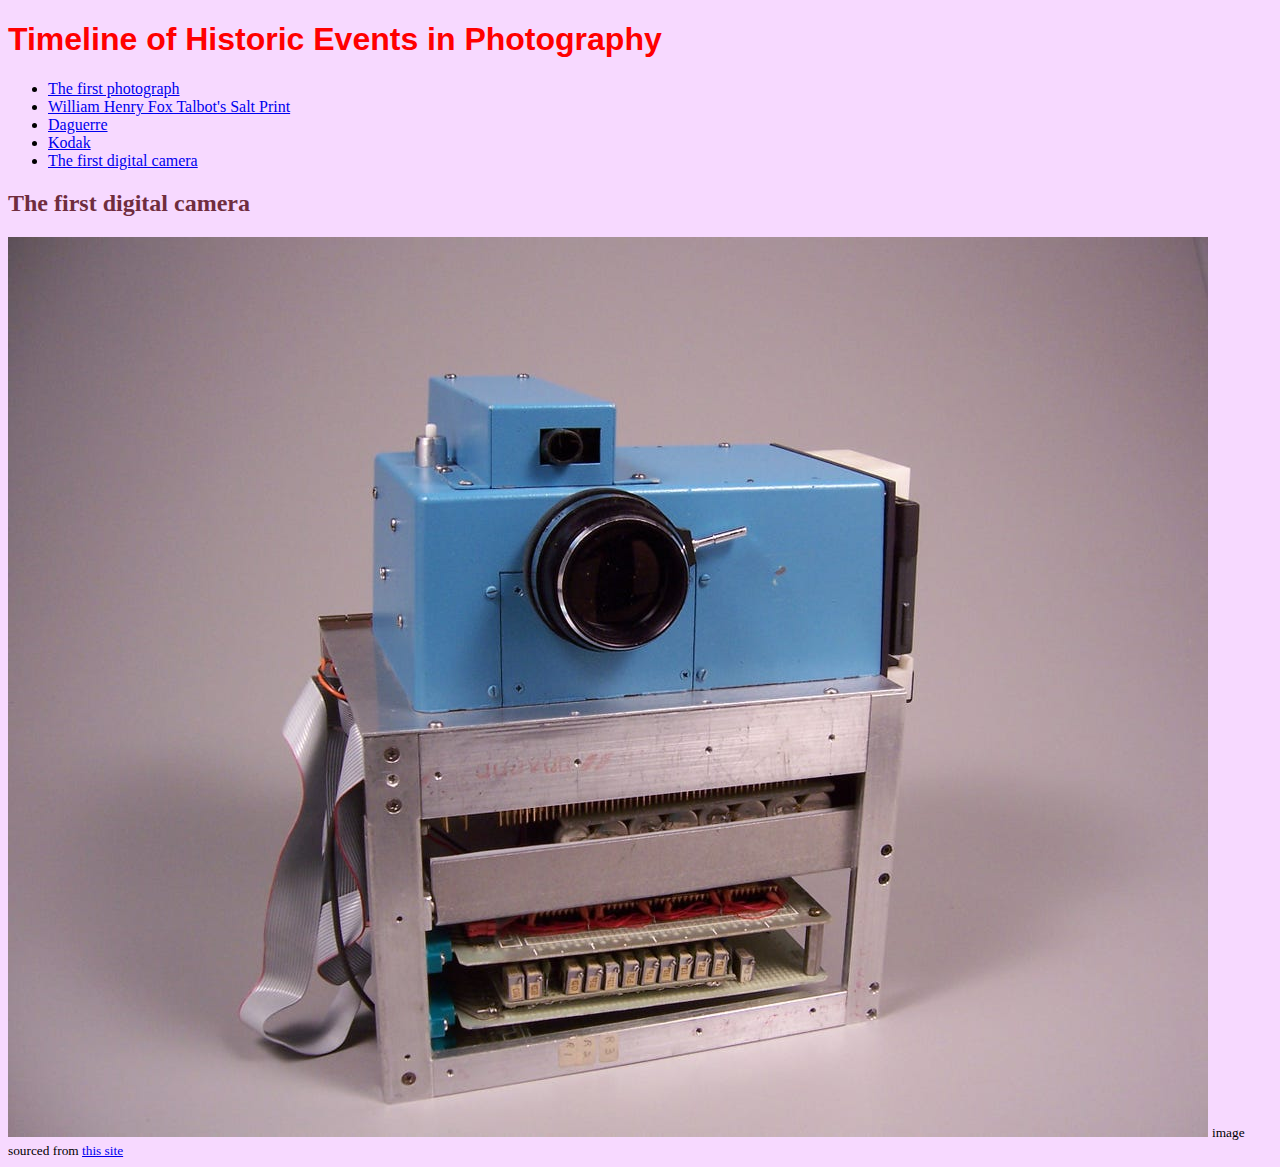
==== digital.html @ f1de633f "Add files via upload" ====
<!doctype html>
<html lang="en">
<head>
<title>Moments in Photographic History</title>
<meta charset="utf-8">	
<meta name="author" content="Nina S. Young">
<meta name="description" content="this website is about important moments in photographic history">

<link href="rules.css" rel="stylesheet" media=
"screen"
 </head>
<body>
<h1>Timeline of Historic Events in Photography </h1>
<nav>

<ul>
<li><a href="index.html">The first photograph</a></li>
<li><a href="salt.html">William Henry Fox Talbot's Salt Print</a></li>
<li><a href="daguerre.html">Daguerre</a></li>
<li><a href="kodak.html">Kodak </a></li>
<li><a href="digital.html">The first digital camera</a></li>	
</ul>

</nav>

<h2>The first digital camera</h2>
<img src="images/digital.jpg" alt="picture of the first digital camera">
<small>image sourced from 
	<a href="https://www.businessinsider.com/digital-photography-revolution-2015-4" target="_blank" >this site </a>
<small>
</body>
</html>
---- rules.css ----
h1 {color:red;
    font-family: Arial, Helvetica, sans-serif}

h2 {color:#702D3E;}

body {background-color:#F7D9FF;}
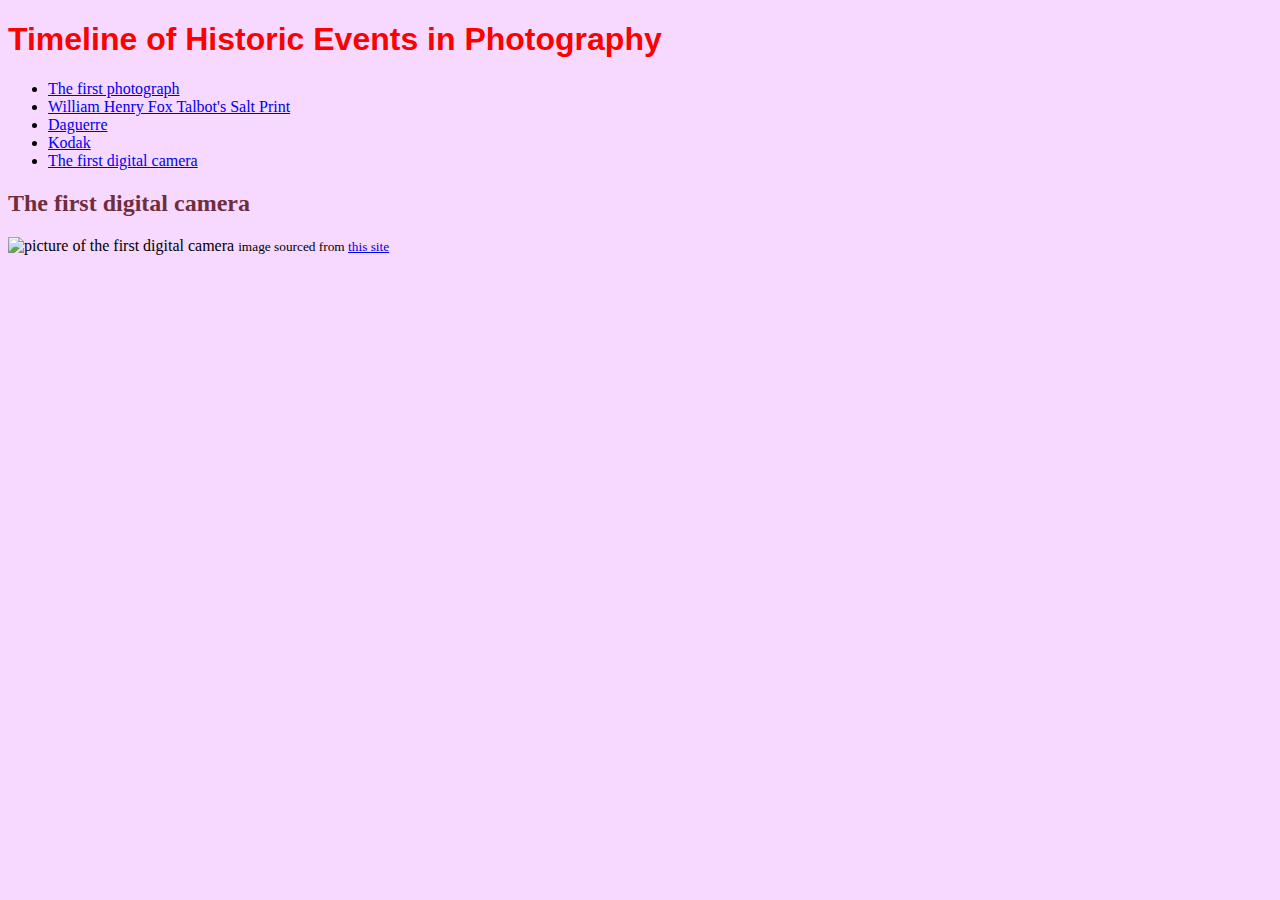
==== commit 3f8ed08a: "Add files via upload" ====
--- a/digital.html
+++ b/digital.html
@@ -24,7 +24,7 @@
 </nav>
 
 <h2>The first digital camera</h2>
-<img src="images/digital.jpg" alt="picture of the first digital camera">
+<img src="images/digitalsmall.jpg" alt="picture of the first digital camera">
 <small>image sourced from 
 	<a href="https://www.businessinsider.com/digital-photography-revolution-2015-4" target="_blank" >this site </a>
 <small>
